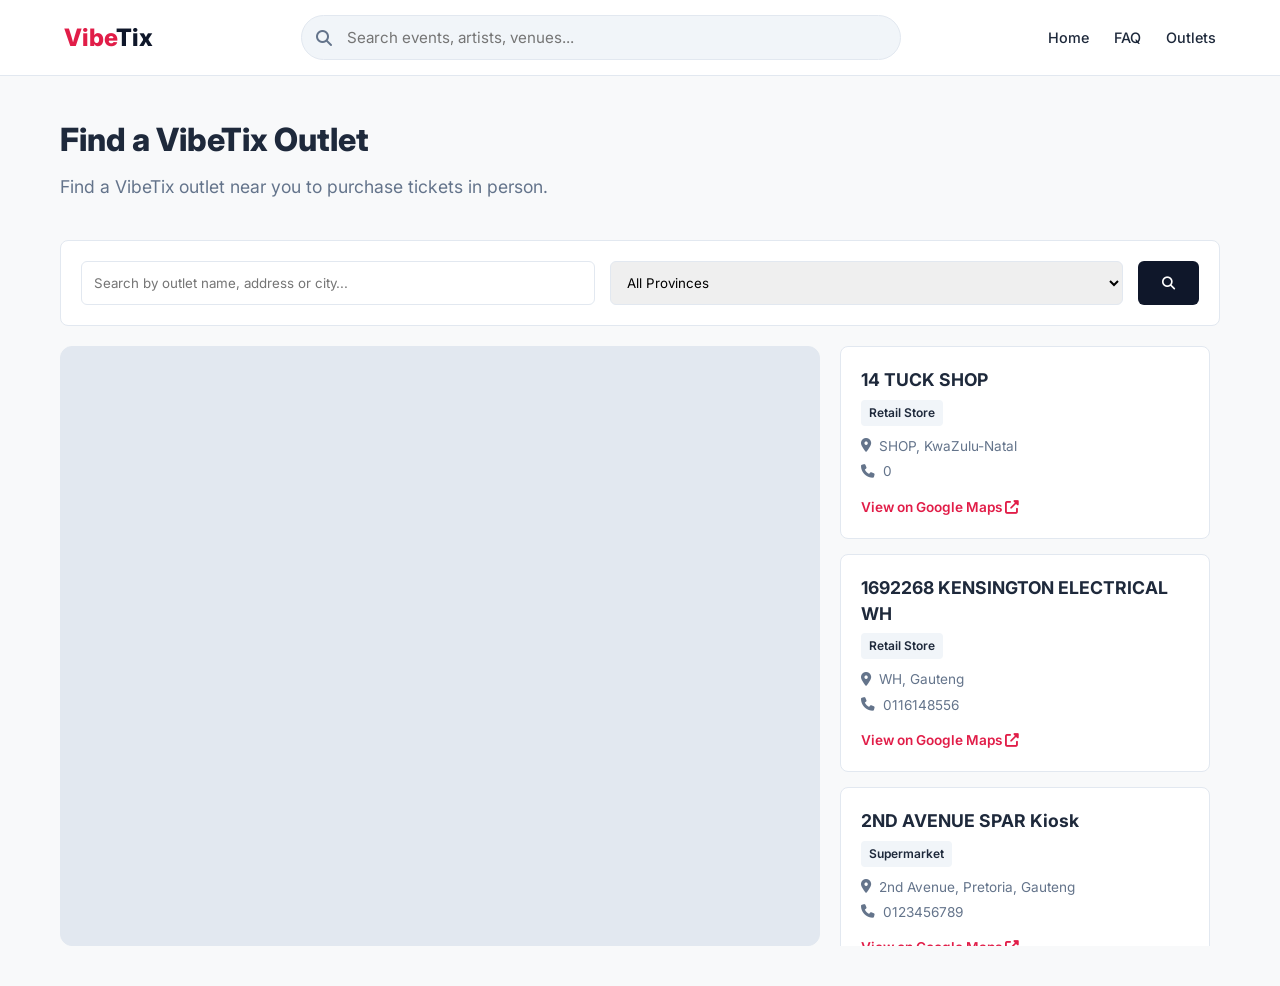
==== index.html @ 14295e00 "Revise index.html for outlet search and layout Updated the title and added outlet search functionali" ====
<!DOCTYPE html>
<html lang="en">
<head>
    <meta charset="UTF-8">
    <meta name="viewport" content="width=device-width, initial-scale=1.0">
    <title>Outlets | VibeTix</title>
    <link href="https://fonts.googleapis.com/css2?family=Inter:wght@400;500;600;700;800&display=swap" rel="stylesheet">
    <link rel="stylesheet" href="https://cdnjs.cloudflare.com/ajax/libs/font-awesome/6.4.0/css/all.min.css">
    <link rel="stylesheet" href="style.css">
</head>
<body>

    <nav class="top-nav">
        <div class="logo"><a href="index.html">Vibe<span>Tix</span></a></div>
        <div class="search-container">
            <i class="fas fa-search"></i>
            <input type="text" placeholder="Search events, artists, venues...">
        </div>
        <div class="nav-links">
            <div class="nav-item"><a href="index.html">Home</a></div>
            <div class="nav-item"><a href="faq.html">FAQ</a></div>
            <div class="nav-item"><a href="outlets.html">Outlets</a></div>
        </div>
    </nav>

    <div class="container">
        <h1 class="page-title">Find a VibeTix Outlet</h1>
        <p class="page-subtitle">Find a VibeTix outlet near you to purchase tickets in person.</p>

        <!-- Search Box -->
        <div class="outlet-search-box">
            <input type="text" id="outletSearch" placeholder="Search by outlet name, address or city...">
            <select id="provinceSelect">
                <option value="all">All Provinces</option>
                <option value="Gauteng">Gauteng</option>
                <option value="KwaZulu-Natal">KwaZulu-Natal</option>
                <option value="Western Cape">Western Cape</option>
            </select>
            <button style="padding: 12px 24px; background: var(--nav-blue); color: white; border: none; border-radius: 6px; cursor: pointer;"><i class="fas fa-search"></i></button>
        </div>

        <!-- Layout Grid -->
        <div class="outlet-layout">
            <!-- Map Side -->
            <div class="map-container" style="padding: 0; overflow: hidden;">
                <!-- Real Google Maps Iframe -->
                <iframe 
                    width="100%" 
                    height="100%" 
                    frameborder="0" 
                    style="border:0; min-height: 600px;" 
                    src="https://www.google.com/maps/embed/v1/place?key=YOUR_GOOGLE_MAPS_API_KEY&q=South+Africa" 
                    allowfullscreen>
                </iframe>
            </div>

            <!-- List Side -->
            <div class="outlet-list" id="outletList">
                <!-- Outlets will be injected here via JS -->
            </div>
        </div>
    </div>

    <script>
        // --- OUTLET DATABASE ---
        const outlets = [
            { name: "14 TUCK SHOP", type: "Retail Store", address: "SHOP, KwaZulu-Natal", province: "KwaZulu-Natal", phone: "0" },
            { name: "1692268 KENSINGTON ELECTRICAL WH", type: "Retail Store", address: "WH, Gauteng", province: "Gauteng", phone: "0116148556" },
            { name: "2ND AVENUE SPAR Kiosk", type: "Supermarket", address: "2nd Avenue, Pretoria, Gauteng", province: "Gauteng", phone: "0123456789" },
            { name: "CAPE TOWN CBD TICKET HUB", type: "Retail Store", address: "Long Street, Cape Town, Western Cape", province: "Western Cape", phone: "0219876543" }
        ];

        // --- RENDER OUTLETS ---
        function renderOutlets(province = 'all', searchTerm = '') {
            const list = document.getElementById('outletList');
            list.innerHTML = '';

            const filtered = outlets.filter(outlet => {
                const matchesProvince = province === 'all' || outlet.province === province;
                const matchesSearch = outlet.name.toLowerCase().includes(searchTerm.toLowerCase()) || 
                                      outlet.address.toLowerCase().includes(searchTerm.toLowerCase());
                return matchesProvince && matchesSearch;
            });

            if (filtered.length === 0) {
                list.innerHTML = '<p style="text-align:center; color:#64748b; margin-top:20px;">No outlets found matching your search.</p>';
                return;
            }

            filtered.forEach(outlet => {
                // Create a real Google Maps link based on the address
                const mapsLink = `https://www.google.com/maps/search/?api=1&query=${encodeURIComponent(outlet.name + ' ' + outlet.address)}`;

                const card = document.createElement('div');
                card.className = 'outlet-card';
                card.innerHTML = `
                    <h4>${outlet.name}</h4>
                    <span class="outlet-type">${outlet.type}</span>
                    <p><i class="fas fa-map-marker-alt"></i> ${outlet.address}</p>
                    <p><i class="fas fa-phone"></i> ${outlet.phone}</p>
                    <a href="${mapsLink}" target="_blank">View on Google Maps <i class="fas fa-external-link-alt"></i></a>
                `;
                list.appendChild(card);
            });
        }

        // --- FILTER FUNCTIONALITY ---
        const searchInput = document.getElementById('outletSearch');
        const provinceSelect = document.getElementById('provinceSelect');

        function filterOutlets() {
            renderOutlets(provinceSelect.value, searchInput.value);
        }

        searchInput.addEventListener('input', filterOutlets);
        provinceSelect.addEventListener('change', filterOutlets);

        // --- INITIALIZATION ---
        document.addEventListener('DOMContentLoaded', () => {
            renderOutlets(); // Load all outlets initially
        });
    </script>
</body>
</html>
---- style.css ----
/* --- CSS VARIABLES --- */
:root {
    --bg-body: #f8f9fa;
    --bg-card: #ffffff;
    --text-dark: #1e293b;
    --text-muted: #64748b;
    --primary: #fbbf24; /* Yellow accent */
    --primary-dark: #f59e0b;
    --border: #e2e8f0;
    --nav-blue: #0f172a; /* Darker, premium blue */
    --brand-color: #e11d48; /* A vibrant red for the logo */
    --font-main: 'Inter', sans-serif;
}

* { margin: 0; padding: 0; box-sizing: border-box; font-family: var(--font-main); }
body { background: var(--bg-body); color: var(--text-dark); line-height: 1.5; }
a { text-decoration: none; color: inherit; }

/* --- TOP NAVIGATION --- */
.top-nav { display: flex; justify-content: space-between; align-items: center; padding: 15px 5%; background: white; border-bottom: 1px solid var(--border); position: relative; z-index: 1000; }
.logo { font-size: 1.5rem; font-weight: 800; color: var(--brand-color); }
.logo span { color: var(--nav-blue); }

.search-container { flex: 1; max-width: 600px; margin: 0 40px; position: relative; }
.search-container input { width: 100%; padding: 12px 20px 12px 45px; border-radius: 50px; border: 1px solid var(--border); background: #f1f5f9; font-size: 0.95rem; outline: none; }
.search-container i { position: absolute; left: 15px; top: 50%; transform: translateY(-50%); color: var(--text-muted); }

.nav-links { display: flex; gap: 25px; font-size: 0.9rem; font-weight: 500; align-items: center; }
.nav-item { position: relative; cursor: pointer; padding: 10px 0; }
.nav-item:hover { color: var(--brand-color); }
.nav-item i { font-size: 0.7rem; margin-left: 5px; }

/* --- MEGA DROPDOWN --- */
.dropdown-menu {
    position: absolute; top: 100%; left: 0; background: white; border: 1px solid var(--border);
    box-shadow: 0 10px 25px rgba(0,0,0,0.1); border-radius: 8px; min-width: 220px;
    display: none; flex-direction: column; padding: 10px 0; z-index: 1001;
}
.nav-item:hover .dropdown-menu { display: flex; }
.dropdown-menu a { padding: 12px 20px; color: var(--text-dark); font-weight: 500; font-size: 0.9rem; transition: background 0.2s; }
.dropdown-menu a:hover { background: #f1f5f9; color: var(--brand-color); }
.dropdown-header { padding: 10px 20px; font-size: 0.75rem; text-transform: uppercase; color: var(--text-muted); font-weight: 700; letter-spacing: 1px; }

/* --- PAGE CONTAINERS --- */
.container { max-width: 1200px; margin: 40px auto; padding: 0 20px; }
.page-title { font-size: 2rem; font-weight: 800; margin-bottom: 10px; }
.page-subtitle { color: var(--text-muted); margin-bottom: 40px; font-size: 1.1rem; }

/* --- FAQ PAGE --- */
.faq-grid { display: grid; grid-template-columns: 1fr 1fr; gap: 20px; }
.faq-card { background: white; padding: 30px; border-radius: 12px; border: 1px solid var(--border); transition: 0.2s; cursor: pointer; display: flex; flex-direction: column; justify-content: space-between; }
.faq-card:hover { border-color: var(--brand-color); box-shadow: 0 4px 15px rgba(0,0,0,0.05); }
.faq-card h3 { font-size: 1.2rem; margin-bottom: 10px; display: flex; justify-content: space-between; align-items: center; }
.faq-card h3 i { color: var(--brand-color); }
.faq-card p { color: var(--text-muted); font-size: 0.9rem; margin-bottom: 15px; }
.faq-count { font-size: 0.85rem; color: var(--text-muted); font-weight: 600; }

/* --- OUTLETS PAGE --- */
.outlet-search-box { background: white; padding: 20px; border-radius: 8px; border: 1px solid var(--border); margin-bottom: 20px; display: flex; gap: 15px; flex-wrap: wrap; }
.outlet-search-box input, .outlet-search-box select { padding: 12px; border: 1px solid var(--border); border-radius: 6px; flex: 1; min-width: 200px; outline: none; }
.outlet-layout { display: grid; grid-template-columns: 2fr 1fr; gap: 20px; }
.map-container { background: #e2e8f0; border-radius: 12px; border: 1px solid var(--border); height: 600px; position: relative; overflow: hidden; display: flex; align-items: center; justify-content: center; }
.map-container img { width: 100%; height: 100%; object-fit: cover; opacity: 0.8; }
.map-overlay { position: absolute; top: 20px; left: 20px; background: white; padding: 10px; border-radius: 8px; font-weight: 600; box-shadow: 0 2px 10px rgba(0,0,0,0.1); }
.outlet-list { display: flex; flex-direction: column; gap: 15px; max-height: 600px; overflow-y: auto; padding-right: 10px; }
.outlet-card { background: white; padding: 20px; border-radius: 8px; border: 1px solid var(--border); }
.outlet-card h4 { font-size: 1.1rem; margin-bottom: 5px; }
.outlet-type { font-size: 0.75rem; background: #f1f5f9; padding: 4px 8px; border-radius: 4px; display: inline-block; margin-bottom: 10px; font-weight: 600; }
.outlet-card p { font-size: 0.85rem; color: var(--text-muted); margin-bottom: 5px; display: flex; align-items: center; gap: 8px; }
.outlet-card a { color: var(--brand-color); font-size: 0.85rem; font-weight: 600; display: inline-block; margin-top: 10px; }

/* --- RESPONSIVE --- */
@media (max-width: 768px) {
    .top-nav { flex-wrap: wrap; padding: 10px 5%; }
    .search-container { order: 3; width: 100%; margin: 15px 0 0 0; max-width: 100%; }
    .nav-links { display: none; }
    .faq-grid { grid-template-columns: 1fr; }
    .outlet-layout { grid-template-columns: 1fr; }
    .map-container { height: 300px; }
}
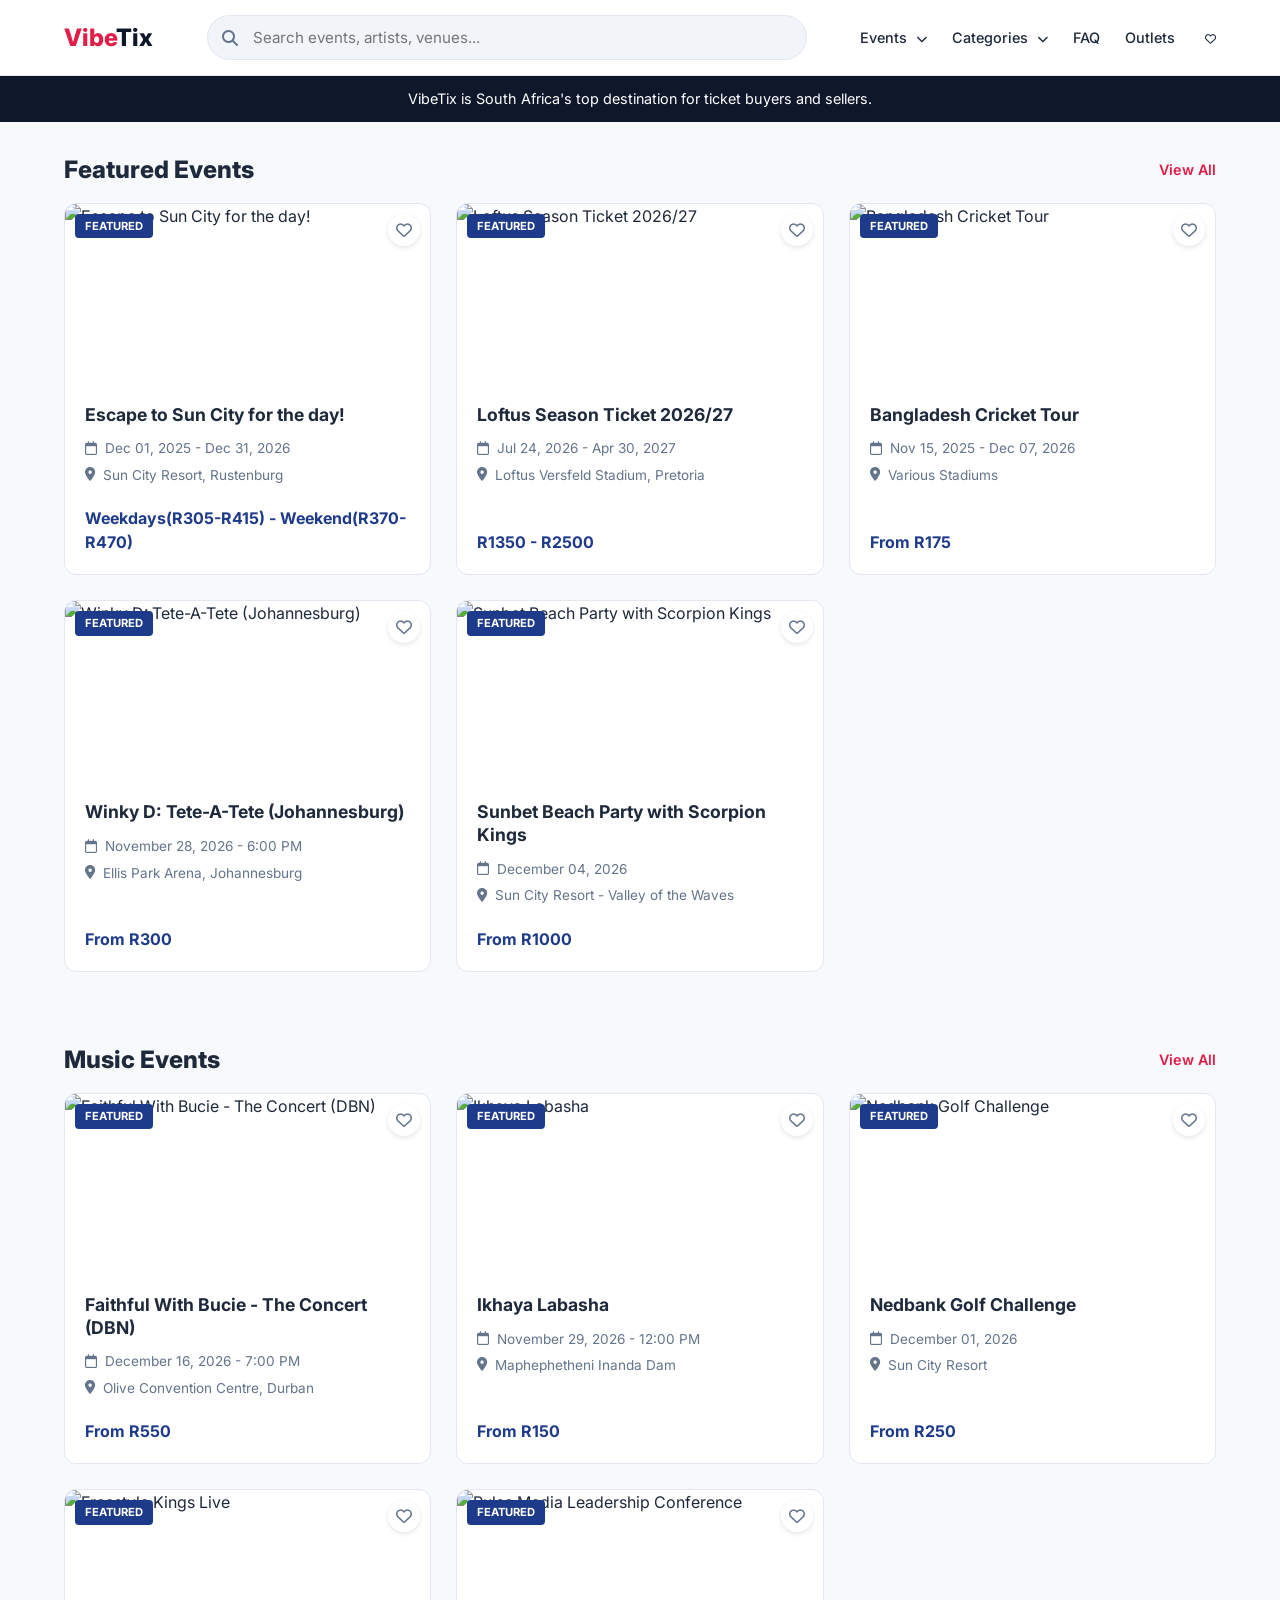
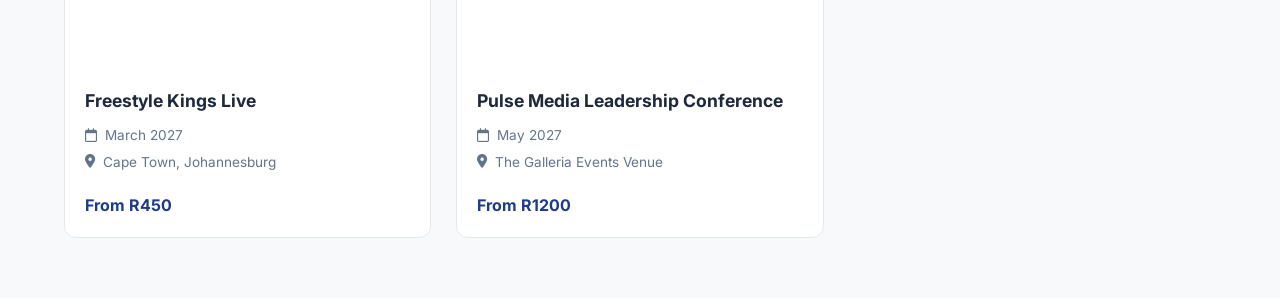
==== commit c4c13563: "Enhance index.html with new title and navigation Updated the title and added Google Fonts and Font A" ====
--- a/index.html
+++ b/index.html
@@ -3,121 +3,152 @@
 <head>
     <meta charset="UTF-8">
     <meta name="viewport" content="width=device-width, initial-scale=1.0">
-    <title>Outlets | VibeTix</title>
-    <link href="https://fonts.googleapis.com/css2?family=Inter:wght@400;500;600;700;800&display=swap" rel="stylesheet">
+    <title>VibeTix | Discover and book tickets</title>
+    
+    <!-- Google Fonts -->
+    <link rel="preconnect" href="https://fonts.googleapis.com">
+    <link rel="preconnect" href="https://fonts.gstatic.com" crossorigin>
+    <link href="https://fonts.googleapis.com/css2?family=Inter:wght@300;400;500;600;700;800&display=swap" rel="stylesheet">
+    
+    <!-- Font Awesome -->
     <link rel="stylesheet" href="https://cdnjs.cloudflare.com/ajax/libs/font-awesome/6.4.0/css/all.min.css">
+
+    <!-- Link to your shared CSS -->
     <link rel="stylesheet" href="style.css">
 </head>
 <body>
 
+    <!-- NAVIGATION -->
     <nav class="top-nav">
         <div class="logo"><a href="index.html">Vibe<span>Tix</span></a></div>
         <div class="search-container">
             <i class="fas fa-search"></i>
-            <input type="text" placeholder="Search events, artists, venues...">
+            <input type="text" id="searchInput" placeholder="Search events, artists, venues...">
         </div>
         <div class="nav-links">
-            <div class="nav-item"><a href="index.html">Home</a></div>
+            <!-- EVENTS MEGA MENU -->
+            <div class="nav-item">
+                Events <i class="fas fa-chevron-down"></i>
+                <div class="dropdown-menu">
+                    <div class="dropdown-header">Browse Events</div>
+                    <a href="#featured-events">All Events</a>
+                    <a href="#featured-events">Featured Events</a>
+                    <a href="#music-events">Music Events</a>
+                </div>
+            </div>
+            
+            <!-- CATEGORIES MEGA MENU -->
+            <div class="nav-item">
+                Categories <i class="fas fa-chevron-down"></i>
+                <div class="dropdown-menu">
+                    <div class="dropdown-header">Event Categories</div>
+                    <a href="#featured-events">Music</a>
+                    <a href="#featured-events">Lifestyle</a>
+                    <a href="#featured-events">Sport</a>
+                    <a href="#featured-events">Comedy</a>
+                </div>
+            </div>
+            
             <div class="nav-item"><a href="faq.html">FAQ</a></div>
             <div class="nav-item"><a href="outlets.html">Outlets</a></div>
+            <div class="nav-item"><a href="#"><i class="far fa-heart"></i></a></div>
         </div>
     </nav>
 
-    <div class="container">
-        <h1 class="page-title">Find a VibeTix Outlet</h1>
-        <p class="page-subtitle">Find a VibeTix outlet near you to purchase tickets in person.</p>
-
-        <!-- Search Box -->
-        <div class="outlet-search-box">
-            <input type="text" id="outletSearch" placeholder="Search by outlet name, address or city...">
-            <select id="provinceSelect">
-                <option value="all">All Provinces</option>
-                <option value="Gauteng">Gauteng</option>
-                <option value="KwaZulu-Natal">KwaZulu-Natal</option>
-                <option value="Western Cape">Western Cape</option>
-            </select>
-            <button style="padding: 12px 24px; background: var(--nav-blue); color: white; border: none; border-radius: 6px; cursor: pointer;"><i class="fas fa-search"></i></button>
-        </div>
-
-        <!-- Layout Grid -->
-        <div class="outlet-layout">
-            <!-- Map Side -->
-            <div class="map-container" style="padding: 0; overflow: hidden;">
-                <!-- Real Google Maps Iframe -->
-                <iframe 
-                    width="100%" 
-                    height="100%" 
-                    frameborder="0" 
-                    style="border:0; min-height: 600px;" 
-                    src="https://www.google.com/maps/embed/v1/place?key=YOUR_GOOGLE_MAPS_API_KEY&q=South+Africa" 
-                    allowfullscreen>
-                </iframe>
-            </div>
-
-            <!-- List Side -->
-            <div class="outlet-list" id="outletList">
-                <!-- Outlets will be injected here via JS -->
-            </div>
-        </div>
+    <!-- TOP BANNER -->
+    <div style="background: var(--nav-blue); color: white; text-align: center; padding: 12px; font-size: 0.9rem;">
+        VibeTix is South Africa's top destination for ticket buyers and sellers.
     </div>
 
+    <!-- FEATURED EVENTS SECTION -->
+    <div class="section-header" id="featured-events" style="padding: 30px 5% 15px; display: flex; justify-content: space-between; align-items: center;">
+        <h2 style="font-size: 1.5rem; font-weight: 800;">Featured Events</h2>
+        <a href="#" style="color: var(--brand-color); font-weight: 600; font-size: 0.9rem;">View All</a>
+    </div>
+
+    <main class="event-grid" id="featuredGrid" style="display: grid; grid-template-columns: repeat(auto-fill, minmax(280px, 1fr)); gap: 25px; padding: 0 5% 40px;">
+        <!-- Events injected via JS -->
+    </main>
+
+    <!-- MUSIC EVENTS SECTION -->
+    <div class="section-header" id="music-events" style="padding: 30px 5% 15px; display: flex; justify-content: space-between; align-items: center;">
+        <h2 style="font-size: 1.5rem; font-weight: 800;">Music Events</h2>
+        <a href="#" style="color: var(--brand-color); font-weight: 600; font-size: 0.9rem;">View All</a>
+    </div>
+
+    <main class="event-grid" id="musicGrid" style="display: grid; grid-template-columns: repeat(auto-fill, minmax(280px, 1fr)); gap: 25px; padding: 0 5% 60px;">
+        <!-- Events injected via JS -->
+    </main>
+
     <script>
-        // --- OUTLET DATABASE ---
-        const outlets = [
-            { name: "14 TUCK SHOP", type: "Retail Store", address: "SHOP, KwaZulu-Natal", province: "KwaZulu-Natal", phone: "0" },
-            { name: "1692268 KENSINGTON ELECTRICAL WH", type: "Retail Store", address: "WH, Gauteng", province: "Gauteng", phone: "0116148556" },
-            { name: "2ND AVENUE SPAR Kiosk", type: "Supermarket", address: "2nd Avenue, Pretoria, Gauteng", province: "Gauteng", phone: "0123456789" },
-            { name: "CAPE TOWN CBD TICKET HUB", type: "Retail Store", address: "Long Street, Cape Town, Western Cape", province: "Western Cape", phone: "0219876543" }
+        // --- EVENT DATABASE ---
+        const events = [
+            // Featured Events
+            { id: 1, title: "Escape to Sun City for the day!", category: "featured", location: "Sun City Resort, Rustenburg", date: "Dec 01, 2025 - Dec 31, 2026", price: "Weekdays(R305-R415) - Weekend(R370-R470)", img: "https://images.unsplash.com/photo-1572331165267-854da2b10ccc?auto=format&fit=crop&q=80&w=600" },
+            { id: 2, title: "Loftus Season Ticket 2026/27", category: "featured", location: "Loftus Versfeld Stadium, Pretoria", date: "Jul 24, 2026 - Apr 30, 2027", price: "R1350 - R2500", img: "https://images.unsplash.com/photo-1522778119026-d647f0596c20?auto=format&fit=crop&q=80&w=600" },
+            { id: 3, title: "Bangladesh Cricket Tour", category: "featured", location: "Various Stadiums", date: "Nov 15, 2025 - Dec 07, 2026", price: "From R175", img: "https://images.unsplash.com/photo-1540747913346-19e32dc3e97e?auto=format&fit=crop&q=80&w=600" },
+            { id: 4, title: "Winky D: Tete-A-Tete (Johannesburg)", category: "featured", location: "Ellis Park Arena, Johannesburg", date: "November 28, 2026 - 6:00 PM", price: "From R300", img: "https://images.unsplash.com/photo-1501386761578-eac5c94b800a?auto=format&fit=crop&q=80&w=600" },
+            { id: 5, title: "Sunbet Beach Party with Scorpion Kings", category: "featured", location: "Sun City Resort - Valley of the Waves", date: "December 04, 2026", price: "From R1000", img: "https://images.unsplash.com/photo-1514525253161-7a46d19cd819?auto=format&fit=crop&q=80&w=600" },
+
+            // Music Events
+            { id: 6, title: "Faithful With Bucie - The Concert (DBN)", category: "music", location: "Olive Convention Centre, Durban", date: "December 16, 2026 - 7:00 PM", price: "From R550", img: "https://images.unsplash.com/photo-1493225457124-a1a2a5f5b8b2?auto=format&fit=crop&q=80&w=600" },
+            { id: 7, title: "Ikhaya Labasha", category: "music", location: "Maphephetheni Inanda Dam", date: "November 29, 2026 - 12:00 PM", price: "From R150", img: "https://images.unsplash.com/photo-1470229722913-7c0e2dbbafd3?auto=format&fit=crop&q=80&w=600" },
+            { id: 8, title: "Nedbank Golf Challenge", category: "music", location: "Sun City Resort", date: "December 01, 2026", price: "From R250", img: "https://images.unsplash.com/photo-1585699324551-f6c309eedeca?auto=format&fit=crop&q=80&w=600" },
+            { id: 9, title: "Freestyle Kings Live", category: "music", location: "Cape Town, Johannesburg", date: "March 2027", price: "From R450", img: "https://images.unsplash.com/photo-1516450360452-9312f5e86fc7?auto=format&fit=crop&q=80&w=600" },
+            { id: 10, title: "Pulse Media Leadership Conference", category: "music", location: "The Galleria Events Venue", date: "May 2027", price: "From R1200", img: "https://images.unsplash.com/photo-1540575467063-178a50c2df87?auto=format&fit=crop&q=80&w=600" }
         ];
 
-        // --- RENDER OUTLETS ---
-        function renderOutlets(province = 'all', searchTerm = '') {
-            const list = document.getElementById('outletList');
-            list.innerHTML = '';
+        // --- RENDER FUNCTION ---
+        function renderGrid(eventsToRender) {
+            const featuredGrid = document.getElementById('featuredGrid');
+            const musicGrid = document.getElementById('musicGrid');
+            
+            featuredGrid.innerHTML = '';
+            musicGrid.innerHTML = '';
 
-            const filtered = outlets.filter(outlet => {
-                const matchesProvince = province === 'all' || outlet.province === province;
-                const matchesSearch = outlet.name.toLowerCase().includes(searchTerm.toLowerCase()) || 
-                                      outlet.address.toLowerCase().includes(searchTerm.toLowerCase());
-                return matchesProvince && matchesSearch;
-            });
-
-            if (filtered.length === 0) {
-                list.innerHTML = '<p style="text-align:center; color:#64748b; margin-top:20px;">No outlets found matching your search.</p>';
-                return;
-            }
-
-            filtered.forEach(outlet => {
-                // Create a real Google Maps link based on the address
-                const mapsLink = `https://www.google.com/maps/search/?api=1&query=${encodeURIComponent(outlet.name + ' ' + outlet.address)}`;
-
+            eventsToRender.forEach(event => {
                 const card = document.createElement('div');
-                card.className = 'outlet-card';
+                card.style.cssText = "background: white; border-radius: 12px; overflow: hidden; border: 1px solid #e2e8f0; transition: transform 0.3s; cursor: pointer; display: flex; flex-direction: column;";
                 card.innerHTML = `
-                    <h4>${outlet.name}</h4>
-                    <span class="outlet-type">${outlet.type}</span>
-                    <p><i class="fas fa-map-marker-alt"></i> ${outlet.address}</p>
-                    <p><i class="fas fa-phone"></i> ${outlet.phone}</p>
-                    <a href="${mapsLink}" target="_blank">View on Google Maps <i class="fas fa-external-link-alt"></i></a>
+                    <div style="position: relative; height: 180px;">
+                        <img src="${event.img}" alt="${event.title}" style="width: 100%; height: 100%; object-fit: cover;">
+                        <span style="position: absolute; top: 10px; left: 10px; background: #1e3a8a; color: white; padding: 4px 10px; font-size: 0.7rem; font-weight: 700; border-radius: 4px; text-transform: uppercase;">Featured</span>
+                        <div style="position: absolute; top: 10px; right: 10px; background: white; width: 32px; height: 32px; border-radius: 50%; display: flex; align-items: center; justify-content: center; color: #64748b; cursor: pointer; box-shadow: 0 2px 5px rgba(0,0,0,0.1); transition: 0.2s;" onmouseover="this.style.color='#ef4444'" onmouseout="this.style.color='#64748b'"><i class="far fa-heart"></i></div>
+                    </div>
+                    <div style="padding: 20px; flex: 1; display: flex; flex-direction: column;">
+                        <div style="font-size: 1.1rem; font-weight: 700; margin-bottom: 12px; line-height: 1.3;">${event.title}</div>
+                        <div style="font-size: 0.85rem; color: #64748b; margin-bottom: 6px; display: flex; align-items: center; gap: 8px;"><i class="far fa-calendar"></i> ${event.date}</div>
+                        <div style="font-size: 0.85rem; color: #64748b; margin-bottom: 6px; display: flex; align-items: center; gap: 8px;"><i class="fas fa-map-marker-alt"></i> ${event.location}</div>
+                        <div style="margin-top: auto; padding-top: 15px; font-weight: 700; color: #1e3a8a; font-size: 1rem;">${event.price}</div>
+                    </div>
                 `;
-                list.appendChild(card);
+                
+                if (event.category === 'featured') {
+                    featuredGrid.appendChild(card);
+                } else {
+                    musicGrid.appendChild(card);
+                }
             });
         }
 
-        // --- FILTER FUNCTIONALITY ---
-        const searchInput = document.getElementById('outletSearch');
-        const provinceSelect = document.getElementById('provinceSelect');
-
-        function filterOutlets() {
-            renderOutlets(provinceSelect.value, searchInput.value);
-        }
-
-        searchInput.addEventListener('input', filterOutlets);
-        provinceSelect.addEventListener('change', filterOutlets);
+        // --- SEARCH FUNCTIONALITY ---
+        const searchInput = document.getElementById('searchInput');
+        
+        searchInput.addEventListener('input', (e) => {
+            const searchTerm = e.target.value.toLowerCase();
+            
+            const filteredEvents = events.filter(event => 
+                event.title.toLowerCase().includes(searchTerm) || 
+                event.location.toLowerCase().includes(searchTerm) ||
+                event.category.toLowerCase().includes(searchTerm)
+            );
+            
+            renderGrid(filteredEvents);
+        });
 
         // --- INITIALIZATION ---
         document.addEventListener('DOMContentLoaded', () => {
-            renderOutlets(); // Load all outlets initially
+            renderGrid(events);
         });
     </script>
 </body>
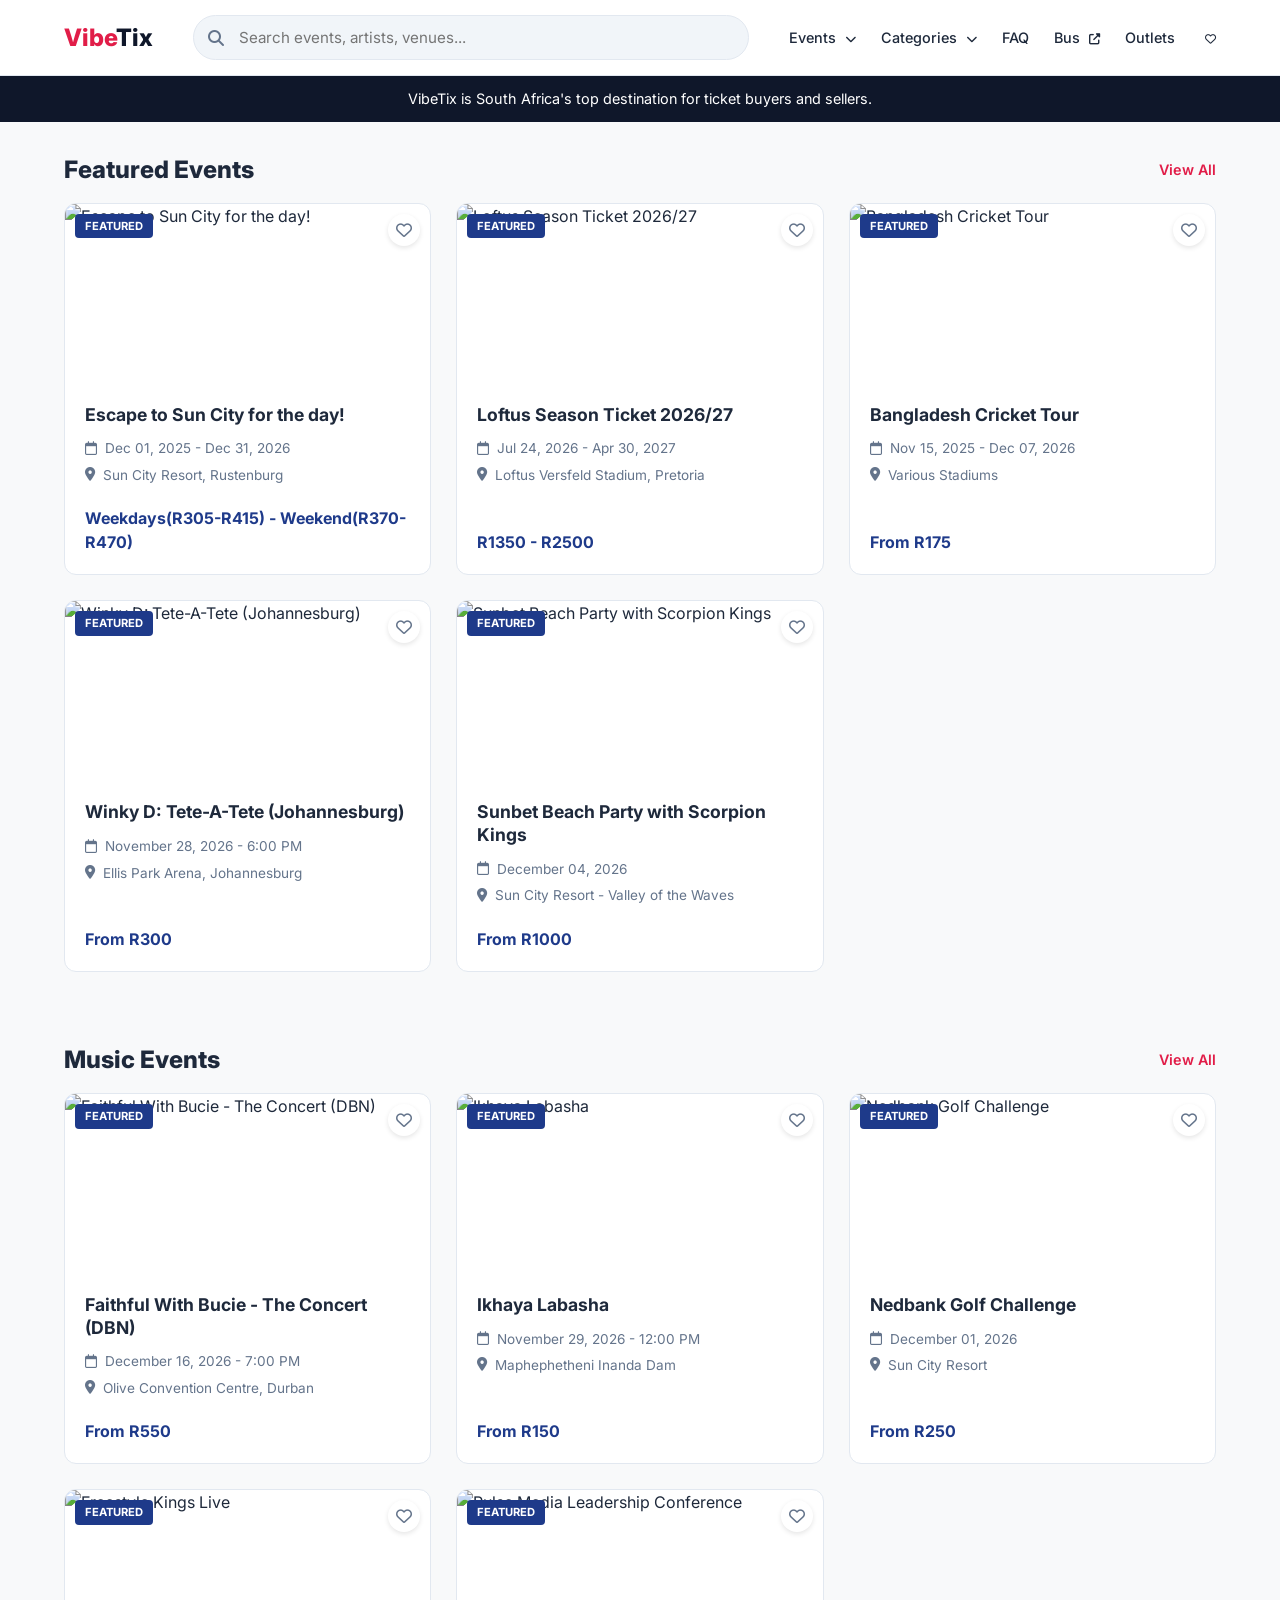
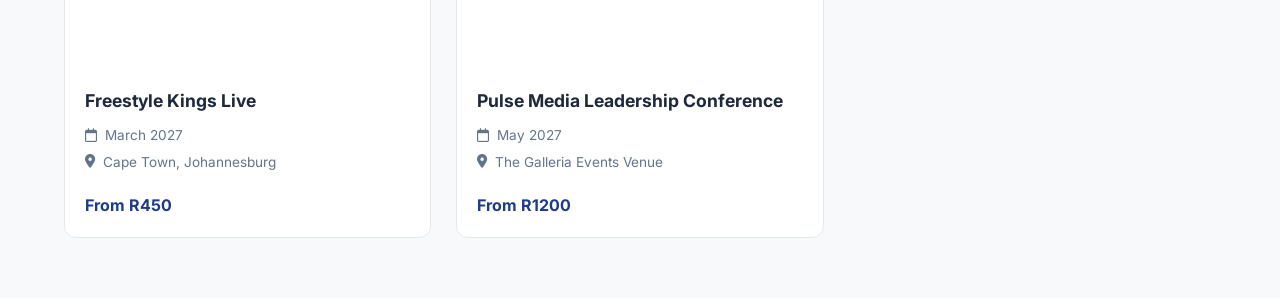
==== commit 383344ae: "Add 'Bus' link to navigation menu Added a new navigation item for 'Bus' in the HTML." ====
--- a/index.html
+++ b/index.html
@@ -50,6 +50,10 @@
             </div>
             
             <div class="nav-item"><a href="faq.html">FAQ</a></div>
+            
+            <!-- ADDED BUS LINK HERE -->
+            <div class="nav-item"><a href="#">Bus <i class="fas fa-external-link-alt" style="font-size: 0.7rem;"></i></a></div>
+            
             <div class="nav-item"><a href="outlets.html">Outlets</a></div>
             <div class="nav-item"><a href="#"><i class="far fa-heart"></i></a></div>
         </div>
@@ -91,7 +95,7 @@
             { id: 5, title: "Sunbet Beach Party with Scorpion Kings", category: "featured", location: "Sun City Resort - Valley of the Waves", date: "December 04, 2026", price: "From R1000", img: "https://images.unsplash.com/photo-1514525253161-7a46d19cd819?auto=format&fit=crop&q=80&w=600" },
 
             // Music Events
-            { id: 6, title: "Faithful With Bucie - The Concert (DBN)", category: "music", location: "Olive Convention Centre, Durban", date: "December 16, 2026 - 7:00 PM", price: "From R550", img: "https://images.unsplash.com/photo-1493225457124-a1a2a5f5b8b2?auto=format&fit=crop&q=80&w=600" },
+            { id: 6, title: "Faithful With Bucie - The Concert (DBN)", category: "music", location: "Olive Convention Centre, Durban", date: "December 16, 2026 - 7:00 PM", price: "From R550", img: "https://images.unsplash.com/photo-1511671782779-c97d3d27a1d4?auto=format&fit=crop&q=80&w=600" },
             { id: 7, title: "Ikhaya Labasha", category: "music", location: "Maphephetheni Inanda Dam", date: "November 29, 2026 - 12:00 PM", price: "From R150", img: "https://images.unsplash.com/photo-1470229722913-7c0e2dbbafd3?auto=format&fit=crop&q=80&w=600" },
             { id: 8, title: "Nedbank Golf Challenge", category: "music", location: "Sun City Resort", date: "December 01, 2026", price: "From R250", img: "https://images.unsplash.com/photo-1585699324551-f6c309eedeca?auto=format&fit=crop&q=80&w=600" },
             { id: 9, title: "Freestyle Kings Live", category: "music", location: "Cape Town, Johannesburg", date: "March 2027", price: "From R450", img: "https://images.unsplash.com/photo-1516450360452-9312f5e86fc7?auto=format&fit=crop&q=80&w=600" },
@@ -109,6 +113,11 @@
             eventsToRender.forEach(event => {
                 const card = document.createElement('div');
                 card.style.cssText = "background: white; border-radius: 12px; overflow: hidden; border: 1px solid #e2e8f0; transition: transform 0.3s; cursor: pointer; display: flex; flex-direction: column;";
+                
+                card.onclick = () => {
+                    window.location.href = `event-details.html?id=${event.id}`;
+                };
+
                 card.innerHTML = `
                     <div style="position: relative; height: 180px;">
                         <img src="${event.img}" alt="${event.title}" style="width: 100%; height: 100%; object-fit: cover;">
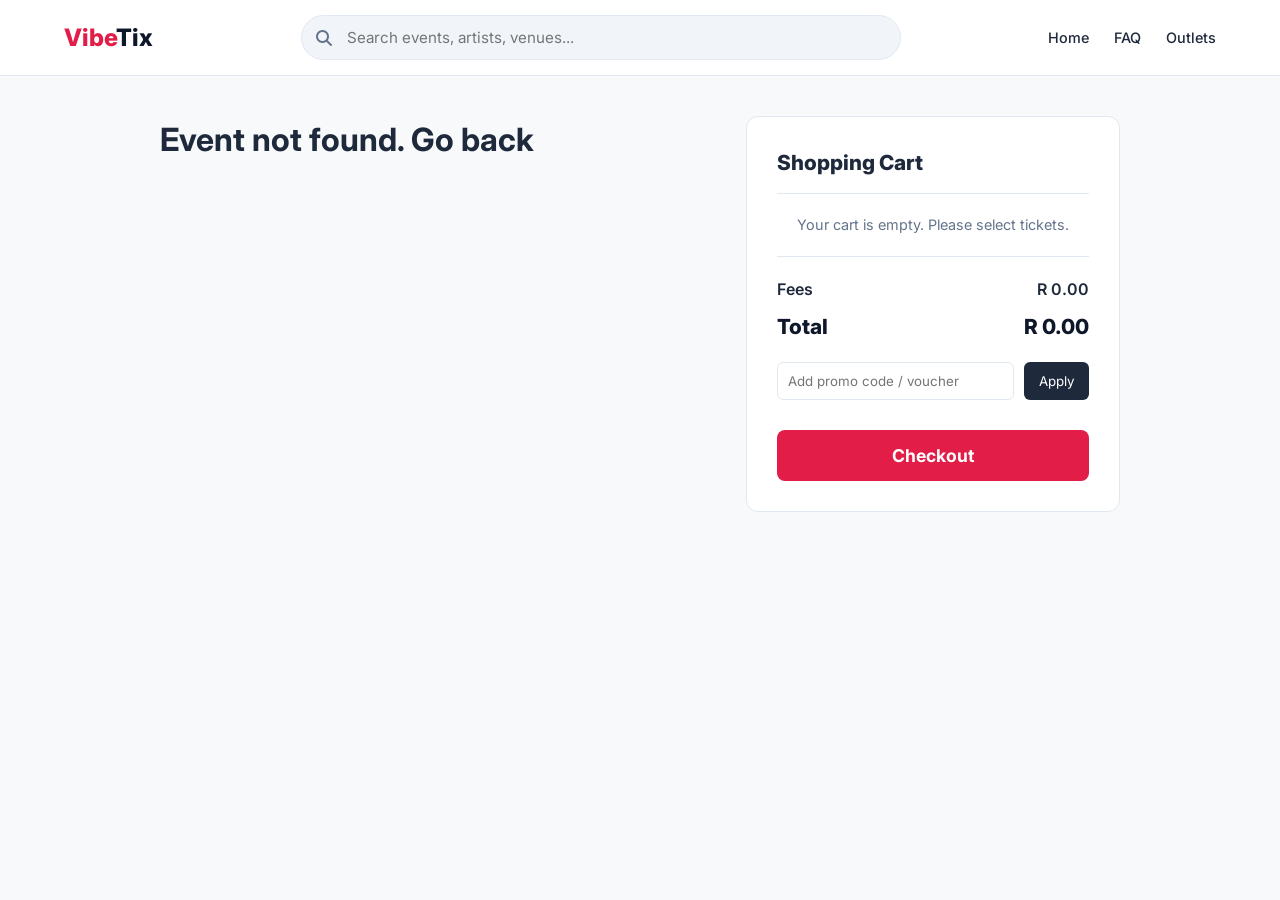
==== commit 8bba2630: "Revise index.html for event details and cart layout Updated the title and added styles for the event" ====
--- a/index.html
+++ b/index.html
@@ -3,98 +3,133 @@
 <head>
     <meta charset="UTF-8">
     <meta name="viewport" content="width=device-width, initial-scale=1.0">
-    <title>VibeTix | Discover and book tickets</title>
+    <title>Event Details | VibeTix</title>
+    <link href="https://fonts.googleapis.com/css2?family=Inter:wght@300;400;500;600;700;800&display=swap" rel="stylesheet">
+    <link rel="stylesheet" href="https://cdnjs.cloudflare.com/ajax/libs/font-awesome/6.4.0/css/all.min.css">
+    <link rel="stylesheet" href="style.css">
     
-    <!-- Google Fonts -->
-    <link rel="preconnect" href="https://fonts.googleapis.com">
-    <link rel="preconnect" href="https://fonts.gstatic.com" crossorigin>
-    <link href="https://fonts.googleapis.com/css2?family=Inter:wght@300;400;500;600;700;800&display=swap" rel="stylesheet">
-    
-    <!-- Font Awesome -->
-    <link rel="stylesheet" href="https://cdnjs.cloudflare.com/ajax/libs/font-awesome/6.4.0/css/all.min.css">
-
-    <!-- Link to your shared CSS -->
-    <link rel="stylesheet" href="style.css">
+    <style>
+        /* --- DETAILS PAGE STYLES --- */
+        .details-container { max-width: 1000px; margin: 40px auto; padding: 0 20px; display: grid; grid-template-columns: 2fr 1fr; gap: 40px; }
+        
+        .hero-image { width: 100%; height: 350px; object-fit: cover; border-radius: 12px; margin-bottom: 30px; }
+        .details-title { font-size: 2.5rem; font-weight: 800; margin-bottom: 10px; }
+        .details-meta { color: var(--text-muted); font-size: 1rem; margin-bottom: 20px; display: flex; gap: 20px; align-items: center; }
+        .details-price { font-size: 1.5rem; font-weight: 700; color: var(--nav-blue); margin-bottom: 30px; }
+        
+        /* --- TICKET SELECTOR --- */
+        .ticket-section { margin-bottom: 30px; }
+        .ticket-category-title { font-size: 1.2rem; font-weight: 700; margin-bottom: 15px; color: var(--text-dark); }
+        
+        .ticket-card {
+            display: flex; justify-content: space-between; align-items: center;
+            background: white; padding: 20px; border-radius: 8px; border: 1px solid var(--border);
+            margin-bottom: 15px; transition: border-color 0.2s;
+        }
+        .ticket-card:hover { border-color: var(--brand-color); }
+        
+        .ticket-info h4 { font-size: 1.1rem; margin-bottom: 5px; }
+        .ticket-info p { font-size: 0.85rem; color: var(--text-muted); margin-bottom: 10px; }
+        .ticket-info .ticket-price { font-weight: 700; color: var(--nav-blue); }
+        
+        .quantity-selector { display: flex; align-items: center; gap: 15px; }
+        .qty-btn {
+            width: 32px; height: 32px; border-radius: 50%; border: 1px solid var(--border);
+            background: white; cursor: pointer; display: flex; align-items: center; justify-content: center;
+            font-size: 1rem; color: var(--text-dark); transition: 0.2s;
+        }
+        .qty-btn:hover { background: var(--nav-blue); color: white; border-color: var(--nav-blue); }
+        .qty-display { font-weight: 700; font-size: 1.1rem; width: 20px; text-align: center; }
+
+        /* --- SHOPPING CART (RIGHT SIDE) --- */
+        .shopping-cart {
+            background: white; padding: 30px; border-radius: 12px; border: 1px solid var(--border);
+            height: fit-content; position: sticky; top: 20px;
+        }
+        .cart-title { font-size: 1.3rem; font-weight: 800; margin-bottom: 20px; border-bottom: 1px solid var(--border); padding-bottom: 15px; }
+        
+        .cart-item { display: flex; justify-content: space-between; margin-bottom: 15px; font-size: 0.9rem; }
+        .cart-item-name { color: var(--text-muted); }
+        
+        .cart-totals { border-top: 1px solid var(--border); padding-top: 20px; margin-top: 20px; }
+        .cart-row { display: flex; justify-content: space-between; margin-bottom: 10px; font-weight: 600; }
+        .cart-total { font-size: 1.3rem; font-weight: 800; color: var(--nav-blue); }
+        
+        .promo-code { display: flex; gap: 10px; margin-top: 20px; }
+        .promo-code input { flex: 1; padding: 10px; border: 1px solid var(--border); border-radius: 6px; outline: none; }
+        .promo-code button { padding: 10px 15px; background: var(--text-dark); color: white; border: none; border-radius: 6px; cursor: pointer; }
+
+        .btn-checkout {
+            width: 100%; padding: 15px; background: var(--brand-color); color: white;
+            font-size: 1.1rem; font-weight: 700; border: none; border-radius: 8px;
+            margin-top: 30px; cursor: pointer; transition: 0.3s;
+        }
+        .btn-checkout:hover { background: #be123c; transform: translateY(-2px); }
+
+        /* --- MOBILE RESPONSIVE --- */
+        @media (max-width: 900px) {
+            .details-container { grid-template-columns: 1fr; }
+            .hero-image { height: 200px; }
+            .details-title { font-size: 1.8rem; }
+        }
+    </style>
 </head>
 <body>
 
-    <!-- NAVIGATION -->
     <nav class="top-nav">
         <div class="logo"><a href="index.html">Vibe<span>Tix</span></a></div>
         <div class="search-container">
             <i class="fas fa-search"></i>
-            <input type="text" id="searchInput" placeholder="Search events, artists, venues...">
+            <input type="text" placeholder="Search events, artists, venues...">
         </div>
         <div class="nav-links">
-            <!-- EVENTS MEGA MENU -->
-            <div class="nav-item">
-                Events <i class="fas fa-chevron-down"></i>
-                <div class="dropdown-menu">
-                    <div class="dropdown-header">Browse Events</div>
-                    <a href="#featured-events">All Events</a>
-                    <a href="#featured-events">Featured Events</a>
-                    <a href="#music-events">Music Events</a>
+            <div class="nav-item"><a href="index.html">Home</a></div>
+            <div class="nav-item"><a href="faq.html">FAQ</a></div>
+            <div class="nav-item"><a href="outlets.html">Outlets</a></div>
+        </div>
+    </nav>
+
+    <div class="details-container">
+        <!-- LEFT SIDE: TICKET SELECTION -->
+        <div id="ticketSelectionArea">
+            <!-- Content injected via JS -->
+        </div>
+
+        <!-- RIGHT SIDE: SHOPPING CART -->
+        <div class="shopping-cart">
+            <h3 class="cart-title">Shopping Cart</h3>
+            <div id="cartItems">
+                <p style="color: var(--text-muted); font-size: 0.9rem; text-align: center;">Your cart is empty. Please select tickets.</p>
+            </div>
+            
+            <div class="cart-totals">
+                <div class="cart-row">
+                    <span>Fees</span>
+                    <span>R 0.00</span>
+                </div>
+                <div class="cart-row cart-total">
+                    <span>Total</span>
+                    <span id="cartTotal">R 0.00</span>
                 </div>
             </div>
-            
-            <!-- CATEGORIES MEGA MENU -->
-            <div class="nav-item">
-                Categories <i class="fas fa-chevron-down"></i>
-                <div class="dropdown-menu">
-                    <div class="dropdown-header">Event Categories</div>
-                    <a href="#featured-events">Music</a>
-                    <a href="#featured-events">Lifestyle</a>
-                    <a href="#featured-events">Sport</a>
-                    <a href="#featured-events">Comedy</a>
-                </div>
+
+            <div class="promo-code">
+                <input type="text" placeholder="Add promo code / voucher">
+                <button>Apply</button>
             </div>
-            
-            <div class="nav-item"><a href="faq.html">FAQ</a></div>
-            
-            <!-- ADDED BUS LINK HERE -->
-            <div class="nav-item"><a href="#">Bus <i class="fas fa-external-link-alt" style="font-size: 0.7rem;"></i></a></div>
-            
-            <div class="nav-item"><a href="outlets.html">Outlets</a></div>
-            <div class="nav-item"><a href="#"><i class="far fa-heart"></i></a></div>
-        </div>
-    </nav>
-
-    <!-- TOP BANNER -->
-    <div style="background: var(--nav-blue); color: white; text-align: center; padding: 12px; font-size: 0.9rem;">
-        VibeTix is South Africa's top destination for ticket buyers and sellers.
+
+            <button class="btn-checkout" onclick="alert('Proceeding to secure payment gateway...')">Checkout</button>
+        </div>
     </div>
 
-    <!-- FEATURED EVENTS SECTION -->
-    <div class="section-header" id="featured-events" style="padding: 30px 5% 15px; display: flex; justify-content: space-between; align-items: center;">
-        <h2 style="font-size: 1.5rem; font-weight: 800;">Featured Events</h2>
-        <a href="#" style="color: var(--brand-color); font-weight: 600; font-size: 0.9rem;">View All</a>
-    </div>
-
-    <main class="event-grid" id="featuredGrid" style="display: grid; grid-template-columns: repeat(auto-fill, minmax(280px, 1fr)); gap: 25px; padding: 0 5% 40px;">
-        <!-- Events injected via JS -->
-    </main>
-
-    <!-- MUSIC EVENTS SECTION -->
-    <div class="section-header" id="music-events" style="padding: 30px 5% 15px; display: flex; justify-content: space-between; align-items: center;">
-        <h2 style="font-size: 1.5rem; font-weight: 800;">Music Events</h2>
-        <a href="#" style="color: var(--brand-color); font-weight: 600; font-size: 0.9rem;">View All</a>
-    </div>
-
-    <main class="event-grid" id="musicGrid" style="display: grid; grid-template-columns: repeat(auto-fill, minmax(280px, 1fr)); gap: 25px; padding: 0 5% 60px;">
-        <!-- Events injected via JS -->
-    </main>
-
     <script>
-        // --- EVENT DATABASE ---
+        // --- EVENT DATABASE (Same as index.html) ---
         const events = [
-            // Featured Events
             { id: 1, title: "Escape to Sun City for the day!", category: "featured", location: "Sun City Resort, Rustenburg", date: "Dec 01, 2025 - Dec 31, 2026", price: "Weekdays(R305-R415) - Weekend(R370-R470)", img: "https://images.unsplash.com/photo-1572331165267-854da2b10ccc?auto=format&fit=crop&q=80&w=600" },
             { id: 2, title: "Loftus Season Ticket 2026/27", category: "featured", location: "Loftus Versfeld Stadium, Pretoria", date: "Jul 24, 2026 - Apr 30, 2027", price: "R1350 - R2500", img: "https://images.unsplash.com/photo-1522778119026-d647f0596c20?auto=format&fit=crop&q=80&w=600" },
             { id: 3, title: "Bangladesh Cricket Tour", category: "featured", location: "Various Stadiums", date: "Nov 15, 2025 - Dec 07, 2026", price: "From R175", img: "https://images.unsplash.com/photo-1540747913346-19e32dc3e97e?auto=format&fit=crop&q=80&w=600" },
             { id: 4, title: "Winky D: Tete-A-Tete (Johannesburg)", category: "featured", location: "Ellis Park Arena, Johannesburg", date: "November 28, 2026 - 6:00 PM", price: "From R300", img: "https://images.unsplash.com/photo-1501386761578-eac5c94b800a?auto=format&fit=crop&q=80&w=600" },
             { id: 5, title: "Sunbet Beach Party with Scorpion Kings", category: "featured", location: "Sun City Resort - Valley of the Waves", date: "December 04, 2026", price: "From R1000", img: "https://images.unsplash.com/photo-1514525253161-7a46d19cd819?auto=format&fit=crop&q=80&w=600" },
-
-            // Music Events
             { id: 6, title: "Faithful With Bucie - The Concert (DBN)", category: "music", location: "Olive Convention Centre, Durban", date: "December 16, 2026 - 7:00 PM", price: "From R550", img: "https://images.unsplash.com/photo-1511671782779-c97d3d27a1d4?auto=format&fit=crop&q=80&w=600" },
             { id: 7, title: "Ikhaya Labasha", category: "music", location: "Maphephetheni Inanda Dam", date: "November 29, 2026 - 12:00 PM", price: "From R150", img: "https://images.unsplash.com/photo-1470229722913-7c0e2dbbafd3?auto=format&fit=crop&q=80&w=600" },
             { id: 8, title: "Nedbank Golf Challenge", category: "music", location: "Sun City Resort", date: "December 01, 2026", price: "From R250", img: "https://images.unsplash.com/photo-1585699324551-f6c309eedeca?auto=format&fit=crop&q=80&w=600" },
@@ -102,63 +137,155 @@
             { id: 10, title: "Pulse Media Leadership Conference", category: "music", location: "The Galleria Events Venue", date: "May 2027", price: "From R1200", img: "https://images.unsplash.com/photo-1540575467063-178a50c2df87?auto=format&fit=crop&q=80&w=600" }
         ];
 
-        // --- RENDER FUNCTION ---
-        function renderGrid(eventsToRender) {
-            const featuredGrid = document.getElementById('featuredGrid');
-            const musicGrid = document.getElementById('musicGrid');
+        // --- CART STATE ---
+        let cart = {};
+
+        // --- LOAD EVENT ---
+        document.addEventListener('DOMContentLoaded', () => {
+            const urlParams = new URLSearchParams(window.location.search);
+            const eventId = parseInt(urlParams.get('id'));
+            const event = events.find(e => e.id === eventId);
+            const container = document.getElementById('ticketSelectionArea');
+
+            if (!event) {
+                container.innerHTML = `<h1>Event not found. <a href="index.html">Go back</a></h1>`;
+                return;
+            }
+
+            // CUSTOM TICKET TIERS FOR SUN CITY
+            let ticketHTML = "";
+            if (event.title.includes("Sun City")) {
+                ticketHTML = `
+                    <img src="${event.img}" alt="${event.title}" class="hero-image">
+                    <h1 class="details-title">${event.title}</h1>
+                    <div class="details-meta">
+                        <span><i class="far fa-calendar"></i> ${event.date}</span>
+                        <span><i class="fas fa-map-marker-alt"></i> ${event.location}</span>
+                    </div>
+
+                    <div class="ticket-section">
+                        <h3 class="ticket-category-title">Weekend/Public Holidays</h3>
+                        <div class="ticket-card">
+                            <div class="ticket-info">
+                                <h4>Adult 13+</h4>
+                                <p>Access to Valley of Waves</p>
+                                <div class="ticket-price">ZAR 470.00</div>
+                            </div>
+                            <div class="quantity-selector">
+                                <button class="qty-btn" onclick="updateQty('adult', -1, 470)">-</button>
+                                <span class="qty-display" id="qty-adult">0</span>
+                                <button class="qty-btn" onclick="updateQty('adult', 1, 470)">+</button>
+                            </div>
+                        </div>
+
+                        <div class="ticket-card">
+                            <div class="ticket-info">
+                                <h4>Kids 3-12 yrs</h4>
+                                <p>Access to Valley of Waves</p>
+                                <div class="ticket-price">ZAR 370.00</div>
+                            </div>
+                            <div class="quantity-selector">
+                                <button class="qty-btn" onclick="updateQty('kid', -1, 370)">-</button>
+                                <span class="qty-display" id="qty-kid">0</span>
+                                <button class="qty-btn" onclick="updateQty('kid', 1, 370)">+</button>
+                            </div>
+                        </div>
+                    </div>
+
+                    <div class="ticket-section">
+                        <h3 class="ticket-category-title">Private Island Access</h3>
+                        <div class="ticket-card">
+                            <div class="ticket-info">
+                                <h4>Island Access</h4>
+                                <p>Exclusive island space, complimentary towels, butler.</p>
+                                <div class="ticket-price">ZAR 500.00</div>
+                            </div>
+                            <div class="quantity-selector">
+                                <button class="qty-btn" onclick="updateQty('island', -1, 500)">-</button>
+                                <span class="qty-display" id="qty-island">0</span>
+                                <button class="qty-btn" onclick="updateQty('island', 1, 500)">+</button>
+                            </div>
+                        </div>
+                    </div>
+                `;
+            } else {
+                // Generic ticket for other events
+                ticketHTML = `
+                    <img src="${event.img}" alt="${event.title}" class="hero-image">
+                    <h1 class="details-title">${event.title}</h1>
+                    <div class="details-meta">
+                        <span><i class="far fa-calendar"></i> ${event.date}</span>
+                        <span><i class="fas fa-map-marker-alt"></i> ${event.location}</span>
+                    </div>
+                    
+                    <div class="ticket-section">
+                        <h3 class="ticket-category-title">General Admission</h3>
+                        <div class="ticket-card">
+                            <div class="ticket-info">
+                                <h4>Standard Ticket</h4>
+                                <p>Full access to the event.</p>
+                                <div class="ticket-price">${event.price}</div>
+                            </div>
+                            <div class="quantity-selector">
+                                <button class="qty-btn" onclick="updateQty('standard', -1, 500)">-</button>
+                                <span class="qty-display" id="qty-standard">0</span>
+                                <button class="qty-btn" onclick="updateQty('standard', 1, 500)">+</button>
+                            </div>
+                        </div>
+                    </div>
+                `;
+            }
+
+            container.innerHTML = ticketHTML;
+        });
+
+        // --- UPDATE CART LOGIC ---
+        function updateQty(type, change, price) {
+            const qtyEl = document.getElementById(`qty-${type}`);
+            let currentQty = parseInt(qtyEl.textContent);
+            let newQty = currentQty + change;
+
+            if (newQty >= 0) {
+                qtyEl.textContent = newQty;
+                
+                if (newQty === 0) {
+                    delete cart[type];
+                } else {
+                    cart[type] = { qty: newQty, price: price, name: type.charAt(0).toUpperCase() + type.slice(1) };
+                }
+                renderCart();
+            }
+        }
+
+        // --- RENDER CART ---
+        function renderCart() {
+            const cartItemsContainer = document.getElementById('cartItems');
+            const cartTotalEl = document.getElementById('cartTotal');
             
-            featuredGrid.innerHTML = '';
-            musicGrid.innerHTML = '';
-
-            eventsToRender.forEach(event => {
-                const card = document.createElement('div');
-                card.style.cssText = "background: white; border-radius: 12px; overflow: hidden; border: 1px solid #e2e8f0; transition: transform 0.3s; cursor: pointer; display: flex; flex-direction: column;";
-                
-                card.onclick = () => {
-                    window.location.href = `event-details.html?id=${event.id}`;
-                };
-
-                card.innerHTML = `
-                    <div style="position: relative; height: 180px;">
-                        <img src="${event.img}" alt="${event.title}" style="width: 100%; height: 100%; object-fit: cover;">
-                        <span style="position: absolute; top: 10px; left: 10px; background: #1e3a8a; color: white; padding: 4px 10px; font-size: 0.7rem; font-weight: 700; border-radius: 4px; text-transform: uppercase;">Featured</span>
-                        <div style="position: absolute; top: 10px; right: 10px; background: white; width: 32px; height: 32px; border-radius: 50%; display: flex; align-items: center; justify-content: center; color: #64748b; cursor: pointer; box-shadow: 0 2px 5px rgba(0,0,0,0.1); transition: 0.2s;" onmouseover="this.style.color='#ef4444'" onmouseout="this.style.color='#64748b'"><i class="far fa-heart"></i></div>
-                    </div>
-                    <div style="padding: 20px; flex: 1; display: flex; flex-direction: column;">
-                        <div style="font-size: 1.1rem; font-weight: 700; margin-bottom: 12px; line-height: 1.3;">${event.title}</div>
-                        <div style="font-size: 0.85rem; color: #64748b; margin-bottom: 6px; display: flex; align-items: center; gap: 8px;"><i class="far fa-calendar"></i> ${event.date}</div>
-                        <div style="font-size: 0.85rem; color: #64748b; margin-bottom: 6px; display: flex; align-items: center; gap: 8px;"><i class="fas fa-map-marker-alt"></i> ${event.location}</div>
-                        <div style="margin-top: auto; padding-top: 15px; font-weight: 700; color: #1e3a8a; font-size: 1rem;">${event.price}</div>
+            let total = 0;
+            let html = "";
+
+            for (const key in cart) {
+                const item = cart[key];
+                const itemTotal = item.qty * item.price;
+                total += itemTotal;
+                html += `
+                    <div class="cart-item">
+                        <span class="cart-item-name">${item.qty}x ${item.name}</span>
+                        <span>R ${itemTotal.toFixed(2)}</span>
                     </div>
                 `;
-                
-                if (event.category === 'featured') {
-                    featuredGrid.appendChild(card);
-                } else {
-                    musicGrid.appendChild(card);
-                }
-            });
-        }
-
-        // --- SEARCH FUNCTIONALITY ---
-        const searchInput = document.getElementById('searchInput');
-        
-        searchInput.addEventListener('input', (e) => {
-            const searchTerm = e.target.value.toLowerCase();
-            
-            const filteredEvents = events.filter(event => 
-                event.title.toLowerCase().includes(searchTerm) || 
-                event.location.toLowerCase().includes(searchTerm) ||
-                event.category.toLowerCase().includes(searchTerm)
-            );
-            
-            renderGrid(filteredEvents);
-        });
-
-        // --- INITIALIZATION ---
-        document.addEventListener('DOMContentLoaded', () => {
-            renderGrid(events);
-        });
+            }
+
+            if (html === "") {
+                cartItemsContainer.innerHTML = `<p style="color: var(--text-muted); font-size: 0.9rem; text-align: center;">Your cart is empty. Please select tickets.</p>`;
+            } else {
+                cartItemsContainer.innerHTML = html;
+            }
+
+            // Update Total
+            cartTotalEl.textContent = `R ${total.toFixed(2)}`;
+        }
     </script>
 </body>
 </html>
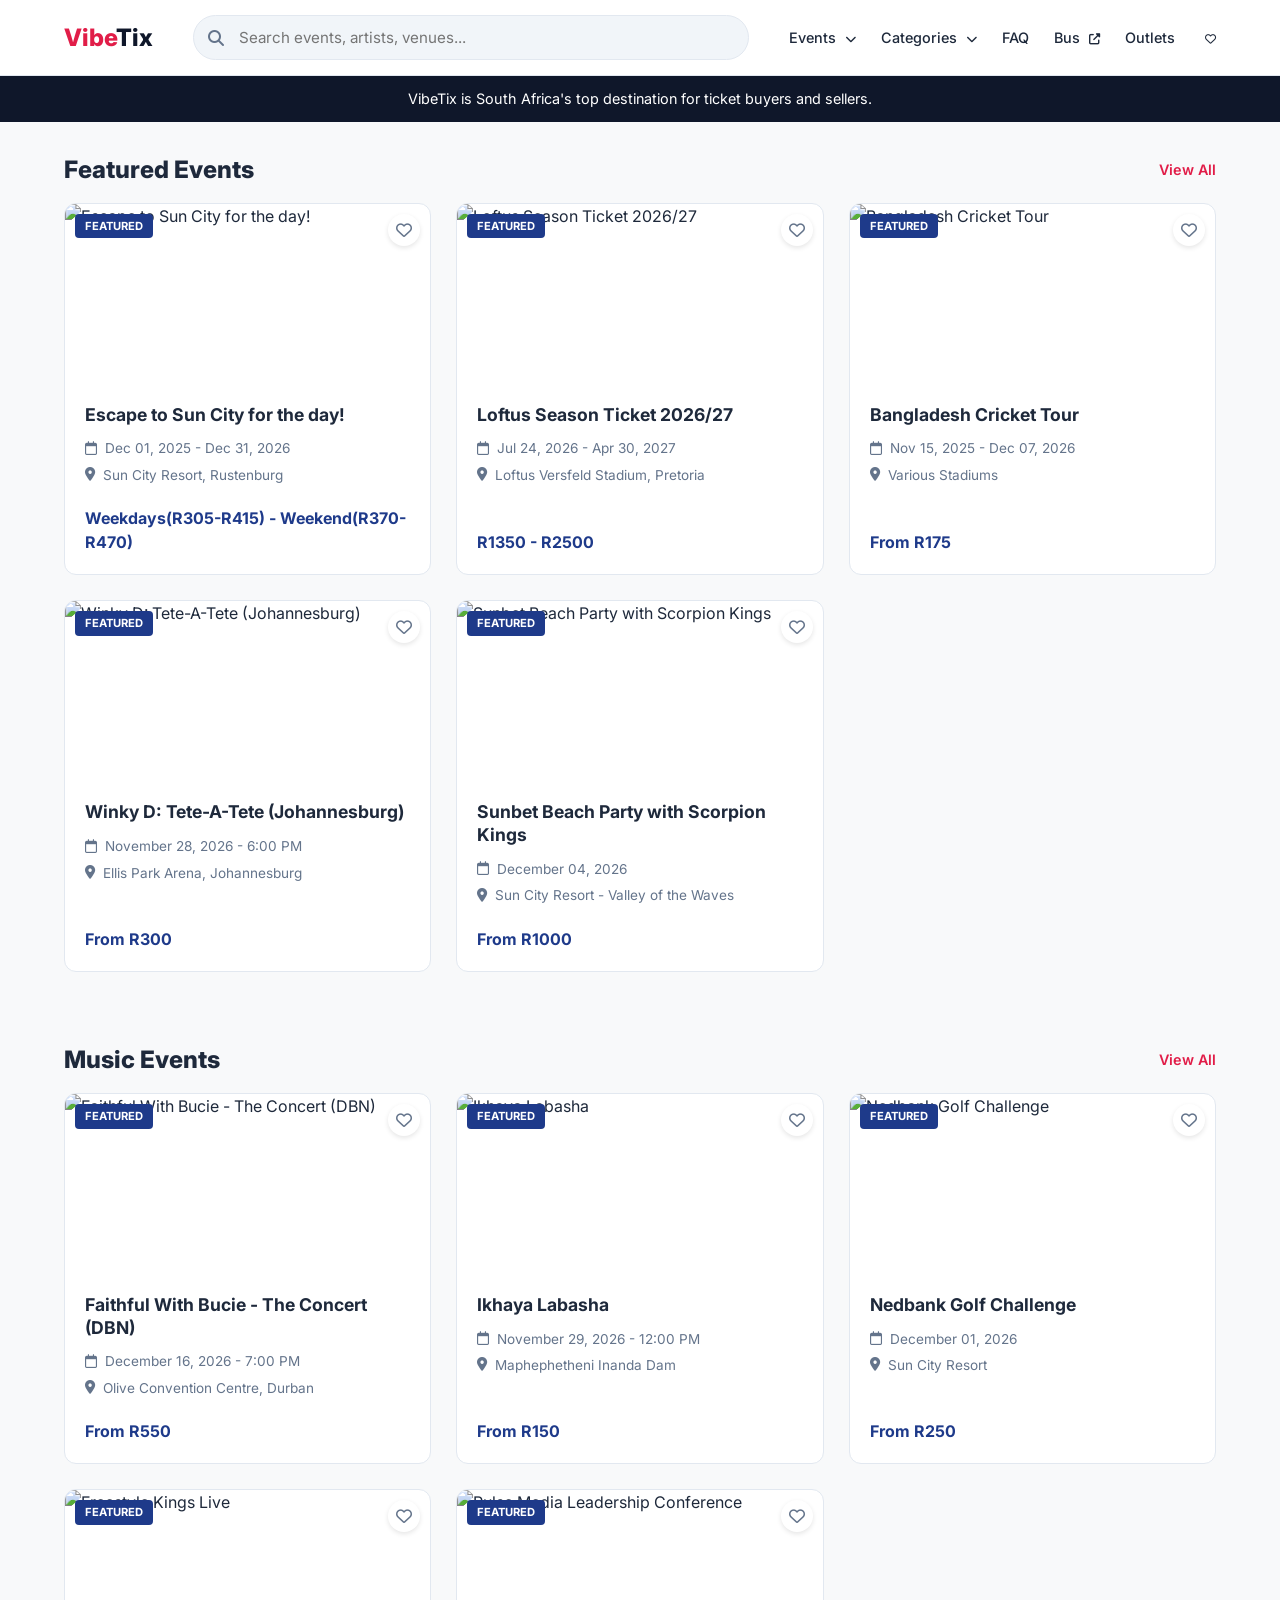
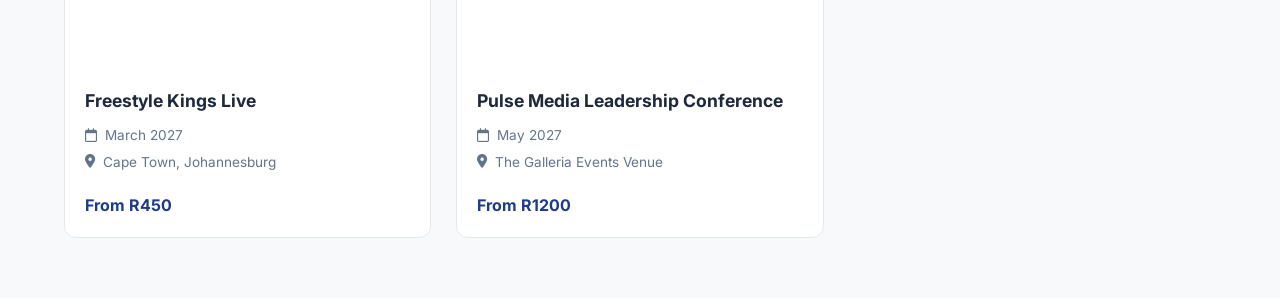
==== commit d448a0e2: "Refactor index.html with navigation and title updates Updated the title and improved the navigation " ====
--- a/index.html
+++ b/index.html
@@ -3,133 +3,98 @@
 <head>
     <meta charset="UTF-8">
     <meta name="viewport" content="width=device-width, initial-scale=1.0">
-    <title>Event Details | VibeTix</title>
+    <title>VibeTix | Discover and book tickets</title>
+    
+    <!-- Google Fonts -->
+    <link rel="preconnect" href="https://fonts.googleapis.com">
+    <link rel="preconnect" href="https://fonts.gstatic.com" crossorigin>
     <link href="https://fonts.googleapis.com/css2?family=Inter:wght@300;400;500;600;700;800&display=swap" rel="stylesheet">
+    
+    <!-- Font Awesome -->
     <link rel="stylesheet" href="https://cdnjs.cloudflare.com/ajax/libs/font-awesome/6.4.0/css/all.min.css">
+
+    <!-- Link to your shared CSS -->
     <link rel="stylesheet" href="style.css">
-    
-    <style>
-        /* --- DETAILS PAGE STYLES --- */
-        .details-container { max-width: 1000px; margin: 40px auto; padding: 0 20px; display: grid; grid-template-columns: 2fr 1fr; gap: 40px; }
-        
-        .hero-image { width: 100%; height: 350px; object-fit: cover; border-radius: 12px; margin-bottom: 30px; }
-        .details-title { font-size: 2.5rem; font-weight: 800; margin-bottom: 10px; }
-        .details-meta { color: var(--text-muted); font-size: 1rem; margin-bottom: 20px; display: flex; gap: 20px; align-items: center; }
-        .details-price { font-size: 1.5rem; font-weight: 700; color: var(--nav-blue); margin-bottom: 30px; }
-        
-        /* --- TICKET SELECTOR --- */
-        .ticket-section { margin-bottom: 30px; }
-        .ticket-category-title { font-size: 1.2rem; font-weight: 700; margin-bottom: 15px; color: var(--text-dark); }
-        
-        .ticket-card {
-            display: flex; justify-content: space-between; align-items: center;
-            background: white; padding: 20px; border-radius: 8px; border: 1px solid var(--border);
-            margin-bottom: 15px; transition: border-color 0.2s;
-        }
-        .ticket-card:hover { border-color: var(--brand-color); }
-        
-        .ticket-info h4 { font-size: 1.1rem; margin-bottom: 5px; }
-        .ticket-info p { font-size: 0.85rem; color: var(--text-muted); margin-bottom: 10px; }
-        .ticket-info .ticket-price { font-weight: 700; color: var(--nav-blue); }
-        
-        .quantity-selector { display: flex; align-items: center; gap: 15px; }
-        .qty-btn {
-            width: 32px; height: 32px; border-radius: 50%; border: 1px solid var(--border);
-            background: white; cursor: pointer; display: flex; align-items: center; justify-content: center;
-            font-size: 1rem; color: var(--text-dark); transition: 0.2s;
-        }
-        .qty-btn:hover { background: var(--nav-blue); color: white; border-color: var(--nav-blue); }
-        .qty-display { font-weight: 700; font-size: 1.1rem; width: 20px; text-align: center; }
-
-        /* --- SHOPPING CART (RIGHT SIDE) --- */
-        .shopping-cart {
-            background: white; padding: 30px; border-radius: 12px; border: 1px solid var(--border);
-            height: fit-content; position: sticky; top: 20px;
-        }
-        .cart-title { font-size: 1.3rem; font-weight: 800; margin-bottom: 20px; border-bottom: 1px solid var(--border); padding-bottom: 15px; }
-        
-        .cart-item { display: flex; justify-content: space-between; margin-bottom: 15px; font-size: 0.9rem; }
-        .cart-item-name { color: var(--text-muted); }
-        
-        .cart-totals { border-top: 1px solid var(--border); padding-top: 20px; margin-top: 20px; }
-        .cart-row { display: flex; justify-content: space-between; margin-bottom: 10px; font-weight: 600; }
-        .cart-total { font-size: 1.3rem; font-weight: 800; color: var(--nav-blue); }
-        
-        .promo-code { display: flex; gap: 10px; margin-top: 20px; }
-        .promo-code input { flex: 1; padding: 10px; border: 1px solid var(--border); border-radius: 6px; outline: none; }
-        .promo-code button { padding: 10px 15px; background: var(--text-dark); color: white; border: none; border-radius: 6px; cursor: pointer; }
-
-        .btn-checkout {
-            width: 100%; padding: 15px; background: var(--brand-color); color: white;
-            font-size: 1.1rem; font-weight: 700; border: none; border-radius: 8px;
-            margin-top: 30px; cursor: pointer; transition: 0.3s;
-        }
-        .btn-checkout:hover { background: #be123c; transform: translateY(-2px); }
-
-        /* --- MOBILE RESPONSIVE --- */
-        @media (max-width: 900px) {
-            .details-container { grid-template-columns: 1fr; }
-            .hero-image { height: 200px; }
-            .details-title { font-size: 1.8rem; }
-        }
-    </style>
 </head>
 <body>
 
+    <!-- NAVIGATION -->
     <nav class="top-nav">
         <div class="logo"><a href="index.html">Vibe<span>Tix</span></a></div>
         <div class="search-container">
             <i class="fas fa-search"></i>
-            <input type="text" placeholder="Search events, artists, venues...">
+            <input type="text" id="searchInput" placeholder="Search events, artists, venues...">
         </div>
         <div class="nav-links">
-            <div class="nav-item"><a href="index.html">Home</a></div>
+            <!-- EVENTS MEGA MENU -->
+            <div class="nav-item">
+                Events <i class="fas fa-chevron-down"></i>
+                <div class="dropdown-menu">
+                    <div class="dropdown-header">Browse Events</div>
+                    <a href="#featured-events">All Events</a>
+                    <a href="#featured-events">Featured Events</a>
+                    <a href="#music-events">Music Events</a>
+                </div>
+            </div>
+            
+            <!-- CATEGORIES MEGA MENU -->
+            <div class="nav-item">
+                Categories <i class="fas fa-chevron-down"></i>
+                <div class="dropdown-menu">
+                    <div class="dropdown-header">Event Categories</div>
+                    <a href="#featured-events">Music</a>
+                    <a href="#featured-events">Lifestyle</a>
+                    <a href="#featured-events">Sport</a>
+                    <a href="#featured-events">Comedy</a>
+                </div>
+            </div>
+            
             <div class="nav-item"><a href="faq.html">FAQ</a></div>
+            
+            <!-- ADDED BUS LINK HERE -->
+            <div class="nav-item"><a href="#">Bus <i class="fas fa-external-link-alt" style="font-size: 0.7rem;"></i></a></div>
+            
             <div class="nav-item"><a href="outlets.html">Outlets</a></div>
+            <div class="nav-item"><a href="#"><i class="far fa-heart"></i></a></div>
         </div>
     </nav>
 
-    <div class="details-container">
-        <!-- LEFT SIDE: TICKET SELECTION -->
-        <div id="ticketSelectionArea">
-            <!-- Content injected via JS -->
-        </div>
-
-        <!-- RIGHT SIDE: SHOPPING CART -->
-        <div class="shopping-cart">
-            <h3 class="cart-title">Shopping Cart</h3>
-            <div id="cartItems">
-                <p style="color: var(--text-muted); font-size: 0.9rem; text-align: center;">Your cart is empty. Please select tickets.</p>
-            </div>
-            
-            <div class="cart-totals">
-                <div class="cart-row">
-                    <span>Fees</span>
-                    <span>R 0.00</span>
-                </div>
-                <div class="cart-row cart-total">
-                    <span>Total</span>
-                    <span id="cartTotal">R 0.00</span>
-                </div>
-            </div>
-
-            <div class="promo-code">
-                <input type="text" placeholder="Add promo code / voucher">
-                <button>Apply</button>
-            </div>
-
-            <button class="btn-checkout" onclick="alert('Proceeding to secure payment gateway...')">Checkout</button>
-        </div>
+    <!-- TOP BANNER -->
+    <div style="background: var(--nav-blue); color: white; text-align: center; padding: 12px; font-size: 0.9rem;">
+        VibeTix is South Africa's top destination for ticket buyers and sellers.
     </div>
 
+    <!-- FEATURED EVENTS SECTION -->
+    <div class="section-header" id="featured-events" style="padding: 30px 5% 15px; display: flex; justify-content: space-between; align-items: center;">
+        <h2 style="font-size: 1.5rem; font-weight: 800;">Featured Events</h2>
+        <a href="#" style="color: var(--brand-color); font-weight: 600; font-size: 0.9rem;">View All</a>
+    </div>
+
+    <main class="event-grid" id="featuredGrid" style="display: grid; grid-template-columns: repeat(auto-fill, minmax(280px, 1fr)); gap: 25px; padding: 0 5% 40px;">
+        <!-- Events injected via JS -->
+    </main>
+
+    <!-- MUSIC EVENTS SECTION -->
+    <div class="section-header" id="music-events" style="padding: 30px 5% 15px; display: flex; justify-content: space-between; align-items: center;">
+        <h2 style="font-size: 1.5rem; font-weight: 800;">Music Events</h2>
+        <a href="#" style="color: var(--brand-color); font-weight: 600; font-size: 0.9rem;">View All</a>
+    </div>
+
+    <main class="event-grid" id="musicGrid" style="display: grid; grid-template-columns: repeat(auto-fill, minmax(280px, 1fr)); gap: 25px; padding: 0 5% 60px;">
+        <!-- Events injected via JS -->
+    </main>
+
     <script>
-        // --- EVENT DATABASE (Same as index.html) ---
+        // --- EVENT DATABASE ---
         const events = [
+            // Featured Events
             { id: 1, title: "Escape to Sun City for the day!", category: "featured", location: "Sun City Resort, Rustenburg", date: "Dec 01, 2025 - Dec 31, 2026", price: "Weekdays(R305-R415) - Weekend(R370-R470)", img: "https://images.unsplash.com/photo-1572331165267-854da2b10ccc?auto=format&fit=crop&q=80&w=600" },
             { id: 2, title: "Loftus Season Ticket 2026/27", category: "featured", location: "Loftus Versfeld Stadium, Pretoria", date: "Jul 24, 2026 - Apr 30, 2027", price: "R1350 - R2500", img: "https://images.unsplash.com/photo-1522778119026-d647f0596c20?auto=format&fit=crop&q=80&w=600" },
             { id: 3, title: "Bangladesh Cricket Tour", category: "featured", location: "Various Stadiums", date: "Nov 15, 2025 - Dec 07, 2026", price: "From R175", img: "https://images.unsplash.com/photo-1540747913346-19e32dc3e97e?auto=format&fit=crop&q=80&w=600" },
             { id: 4, title: "Winky D: Tete-A-Tete (Johannesburg)", category: "featured", location: "Ellis Park Arena, Johannesburg", date: "November 28, 2026 - 6:00 PM", price: "From R300", img: "https://images.unsplash.com/photo-1501386761578-eac5c94b800a?auto=format&fit=crop&q=80&w=600" },
             { id: 5, title: "Sunbet Beach Party with Scorpion Kings", category: "featured", location: "Sun City Resort - Valley of the Waves", date: "December 04, 2026", price: "From R1000", img: "https://images.unsplash.com/photo-1514525253161-7a46d19cd819?auto=format&fit=crop&q=80&w=600" },
+
+            // Music Events
             { id: 6, title: "Faithful With Bucie - The Concert (DBN)", category: "music", location: "Olive Convention Centre, Durban", date: "December 16, 2026 - 7:00 PM", price: "From R550", img: "https://images.unsplash.com/photo-1511671782779-c97d3d27a1d4?auto=format&fit=crop&q=80&w=600" },
             { id: 7, title: "Ikhaya Labasha", category: "music", location: "Maphephetheni Inanda Dam", date: "November 29, 2026 - 12:00 PM", price: "From R150", img: "https://images.unsplash.com/photo-1470229722913-7c0e2dbbafd3?auto=format&fit=crop&q=80&w=600" },
             { id: 8, title: "Nedbank Golf Challenge", category: "music", location: "Sun City Resort", date: "December 01, 2026", price: "From R250", img: "https://images.unsplash.com/photo-1585699324551-f6c309eedeca?auto=format&fit=crop&q=80&w=600" },
@@ -137,155 +102,63 @@
             { id: 10, title: "Pulse Media Leadership Conference", category: "music", location: "The Galleria Events Venue", date: "May 2027", price: "From R1200", img: "https://images.unsplash.com/photo-1540575467063-178a50c2df87?auto=format&fit=crop&q=80&w=600" }
         ];
 
-        // --- CART STATE ---
-        let cart = {};
+        // --- RENDER FUNCTION ---
+        function renderGrid(eventsToRender) {
+            const featuredGrid = document.getElementById('featuredGrid');
+            const musicGrid = document.getElementById('musicGrid');
+            
+            featuredGrid.innerHTML = '';
+            musicGrid.innerHTML = '';
 
-        // --- LOAD EVENT ---
-        document.addEventListener('DOMContentLoaded', () => {
-            const urlParams = new URLSearchParams(window.location.search);
-            const eventId = parseInt(urlParams.get('id'));
-            const event = events.find(e => e.id === eventId);
-            const container = document.getElementById('ticketSelectionArea');
+            eventsToRender.forEach(event => {
+                const card = document.createElement('div');
+                card.style.cssText = "background: white; border-radius: 12px; overflow: hidden; border: 1px solid #e2e8f0; transition: transform 0.3s; cursor: pointer; display: flex; flex-direction: column;";
+                
+                card.onclick = () => {
+                    window.location.href = `event-details.html?id=${event.id}`;
+                };
 
-            if (!event) {
-                container.innerHTML = `<h1>Event not found. <a href="index.html">Go back</a></h1>`;
-                return;
-            }
-
-            // CUSTOM TICKET TIERS FOR SUN CITY
-            let ticketHTML = "";
-            if (event.title.includes("Sun City")) {
-                ticketHTML = `
-                    <img src="${event.img}" alt="${event.title}" class="hero-image">
-                    <h1 class="details-title">${event.title}</h1>
-                    <div class="details-meta">
-                        <span><i class="far fa-calendar"></i> ${event.date}</span>
-                        <span><i class="fas fa-map-marker-alt"></i> ${event.location}</span>
+                card.innerHTML = `
+                    <div style="position: relative; height: 180px;">
+                        <img src="${event.img}" alt="${event.title}" style="width: 100%; height: 100%; object-fit: cover;">
+                        <span style="position: absolute; top: 10px; left: 10px; background: #1e3a8a; color: white; padding: 4px 10px; font-size: 0.7rem; font-weight: 700; border-radius: 4px; text-transform: uppercase;">Featured</span>
+                        <div style="position: absolute; top: 10px; right: 10px; background: white; width: 32px; height: 32px; border-radius: 50%; display: flex; align-items: center; justify-content: center; color: #64748b; cursor: pointer; box-shadow: 0 2px 5px rgba(0,0,0,0.1); transition: 0.2s;" onmouseover="this.style.color='#ef4444'" onmouseout="this.style.color='#64748b'"><i class="far fa-heart"></i></div>
                     </div>
-
-                    <div class="ticket-section">
-                        <h3 class="ticket-category-title">Weekend/Public Holidays</h3>
-                        <div class="ticket-card">
-                            <div class="ticket-info">
-                                <h4>Adult 13+</h4>
-                                <p>Access to Valley of Waves</p>
-                                <div class="ticket-price">ZAR 470.00</div>
-                            </div>
-                            <div class="quantity-selector">
-                                <button class="qty-btn" onclick="updateQty('adult', -1, 470)">-</button>
-                                <span class="qty-display" id="qty-adult">0</span>
-                                <button class="qty-btn" onclick="updateQty('adult', 1, 470)">+</button>
-                            </div>
-                        </div>
-
-                        <div class="ticket-card">
-                            <div class="ticket-info">
-                                <h4>Kids 3-12 yrs</h4>
-                                <p>Access to Valley of Waves</p>
-                                <div class="ticket-price">ZAR 370.00</div>
-                            </div>
-                            <div class="quantity-selector">
-                                <button class="qty-btn" onclick="updateQty('kid', -1, 370)">-</button>
-                                <span class="qty-display" id="qty-kid">0</span>
-                                <button class="qty-btn" onclick="updateQty('kid', 1, 370)">+</button>
-                            </div>
-                        </div>
-                    </div>
-
-                    <div class="ticket-section">
-                        <h3 class="ticket-category-title">Private Island Access</h3>
-                        <div class="ticket-card">
-                            <div class="ticket-info">
-                                <h4>Island Access</h4>
-                                <p>Exclusive island space, complimentary towels, butler.</p>
-                                <div class="ticket-price">ZAR 500.00</div>
-                            </div>
-                            <div class="quantity-selector">
-                                <button class="qty-btn" onclick="updateQty('island', -1, 500)">-</button>
-                                <span class="qty-display" id="qty-island">0</span>
-                                <button class="qty-btn" onclick="updateQty('island', 1, 500)">+</button>
-                            </div>
-                        </div>
+                    <div style="padding: 20px; flex: 1; display: flex; flex-direction: column;">
+                        <div style="font-size: 1.1rem; font-weight: 700; margin-bottom: 12px; line-height: 1.3;">${event.title}</div>
+                        <div style="font-size: 0.85rem; color: #64748b; margin-bottom: 6px; display: flex; align-items: center; gap: 8px;"><i class="far fa-calendar"></i> ${event.date}</div>
+                        <div style="font-size: 0.85rem; color: #64748b; margin-bottom: 6px; display: flex; align-items: center; gap: 8px;"><i class="fas fa-map-marker-alt"></i> ${event.location}</div>
+                        <div style="margin-top: auto; padding-top: 15px; font-weight: 700; color: #1e3a8a; font-size: 1rem;">${event.price}</div>
                     </div>
                 `;
-            } else {
-                // Generic ticket for other events
-                ticketHTML = `
-                    <img src="${event.img}" alt="${event.title}" class="hero-image">
-                    <h1 class="details-title">${event.title}</h1>
-                    <div class="details-meta">
-                        <span><i class="far fa-calendar"></i> ${event.date}</span>
-                        <span><i class="fas fa-map-marker-alt"></i> ${event.location}</span>
-                    </div>
-                    
-                    <div class="ticket-section">
-                        <h3 class="ticket-category-title">General Admission</h3>
-                        <div class="ticket-card">
-                            <div class="ticket-info">
-                                <h4>Standard Ticket</h4>
-                                <p>Full access to the event.</p>
-                                <div class="ticket-price">${event.price}</div>
-                            </div>
-                            <div class="quantity-selector">
-                                <button class="qty-btn" onclick="updateQty('standard', -1, 500)">-</button>
-                                <span class="qty-display" id="qty-standard">0</span>
-                                <button class="qty-btn" onclick="updateQty('standard', 1, 500)">+</button>
-                            </div>
-                        </div>
-                    </div>
-                `;
-            }
+                
+                if (event.category === 'featured') {
+                    featuredGrid.appendChild(card);
+                } else {
+                    musicGrid.appendChild(card);
+                }
+            });
+        }
 
-            container.innerHTML = ticketHTML;
+        // --- SEARCH FUNCTIONALITY ---
+        const searchInput = document.getElementById('searchInput');
+        
+        searchInput.addEventListener('input', (e) => {
+            const searchTerm = e.target.value.toLowerCase();
+            
+            const filteredEvents = events.filter(event => 
+                event.title.toLowerCase().includes(searchTerm) || 
+                event.location.toLowerCase().includes(searchTerm) ||
+                event.category.toLowerCase().includes(searchTerm)
+            );
+            
+            renderGrid(filteredEvents);
         });
 
-        // --- UPDATE CART LOGIC ---
-        function updateQty(type, change, price) {
-            const qtyEl = document.getElementById(`qty-${type}`);
-            let currentQty = parseInt(qtyEl.textContent);
-            let newQty = currentQty + change;
-
-            if (newQty >= 0) {
-                qtyEl.textContent = newQty;
-                
-                if (newQty === 0) {
-                    delete cart[type];
-                } else {
-                    cart[type] = { qty: newQty, price: price, name: type.charAt(0).toUpperCase() + type.slice(1) };
-                }
-                renderCart();
-            }
-        }
-
-        // --- RENDER CART ---
-        function renderCart() {
-            const cartItemsContainer = document.getElementById('cartItems');
-            const cartTotalEl = document.getElementById('cartTotal');
-            
-            let total = 0;
-            let html = "";
-
-            for (const key in cart) {
-                const item = cart[key];
-                const itemTotal = item.qty * item.price;
-                total += itemTotal;
-                html += `
-                    <div class="cart-item">
-                        <span class="cart-item-name">${item.qty}x ${item.name}</span>
-                        <span>R ${itemTotal.toFixed(2)}</span>
-                    </div>
-                `;
-            }
-
-            if (html === "") {
-                cartItemsContainer.innerHTML = `<p style="color: var(--text-muted); font-size: 0.9rem; text-align: center;">Your cart is empty. Please select tickets.</p>`;
-            } else {
-                cartItemsContainer.innerHTML = html;
-            }
-
-            // Update Total
-            cartTotalEl.textContent = `R ${total.toFixed(2)}`;
-        }
+        // --- INITIALIZATION ---
+        document.addEventListener('DOMContentLoaded', () => {
+            renderGrid(events);
+        });
     </script>
 </body>
 </html>
